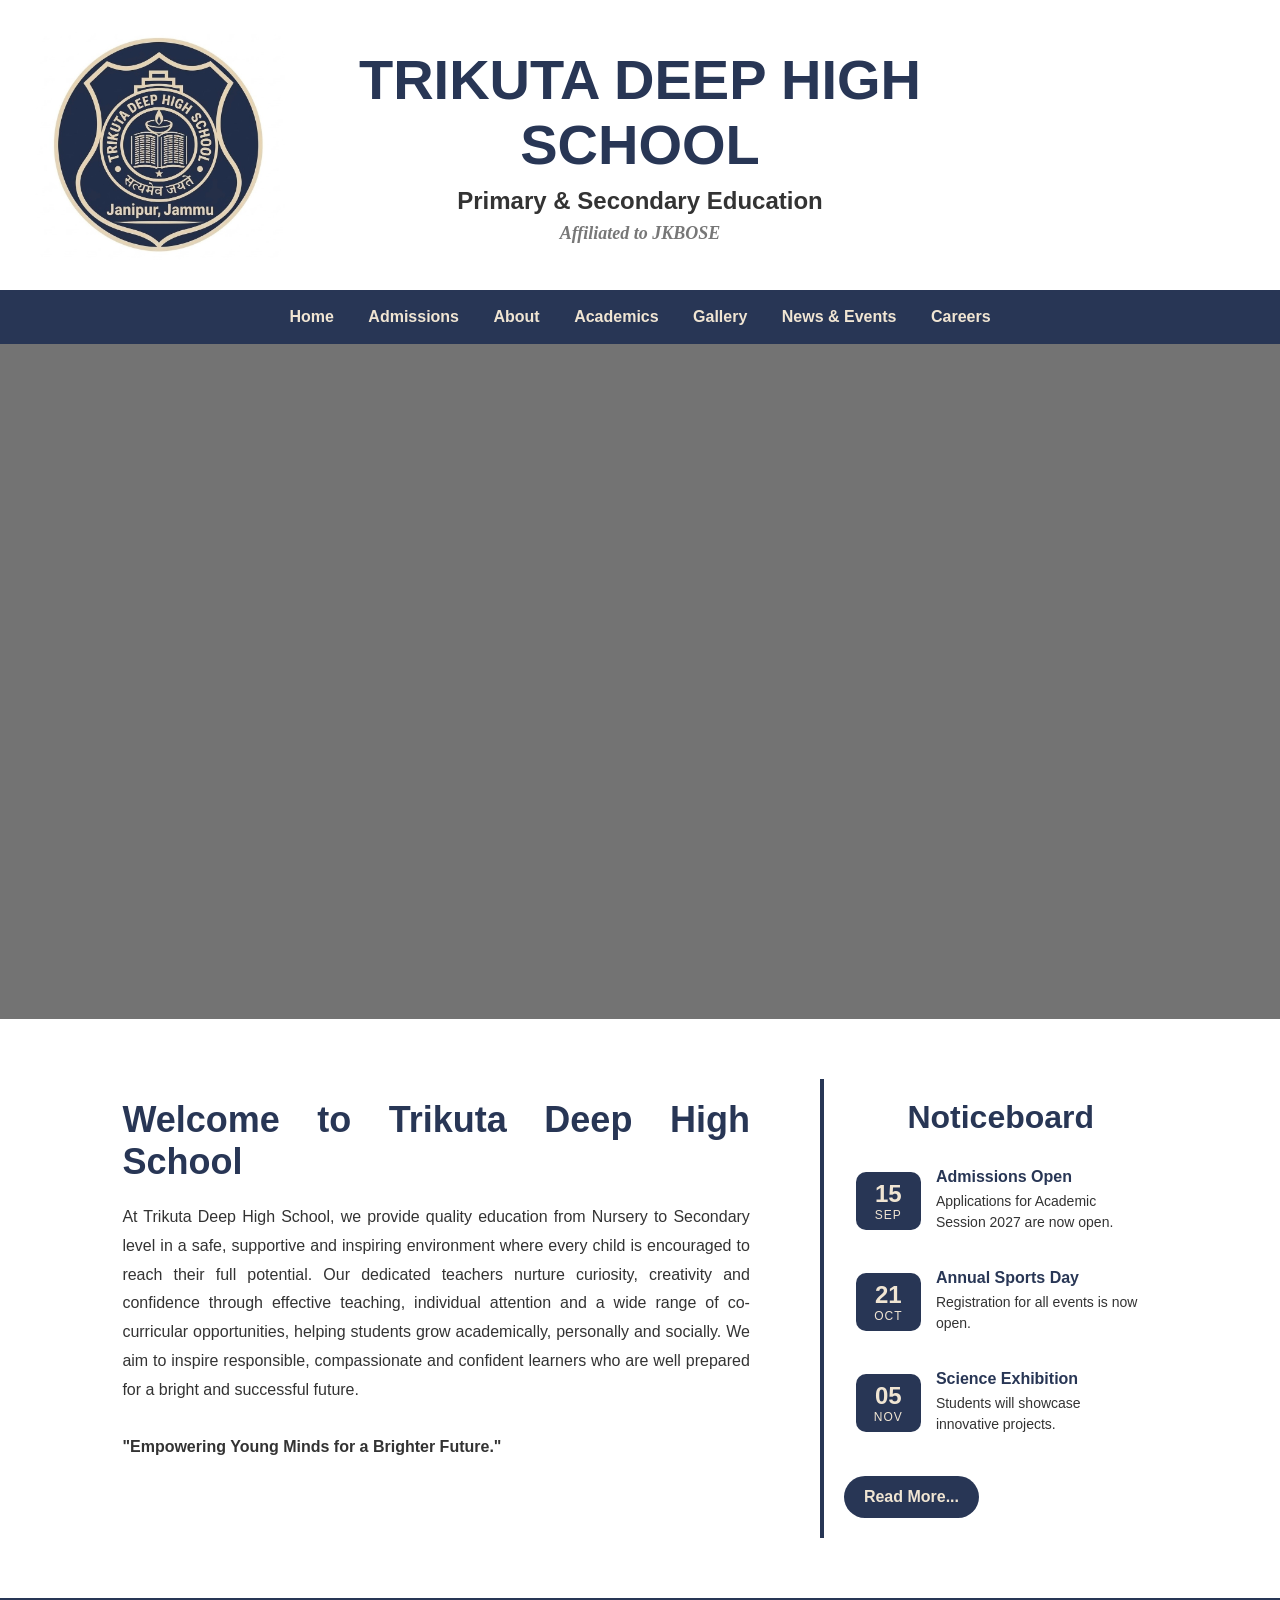
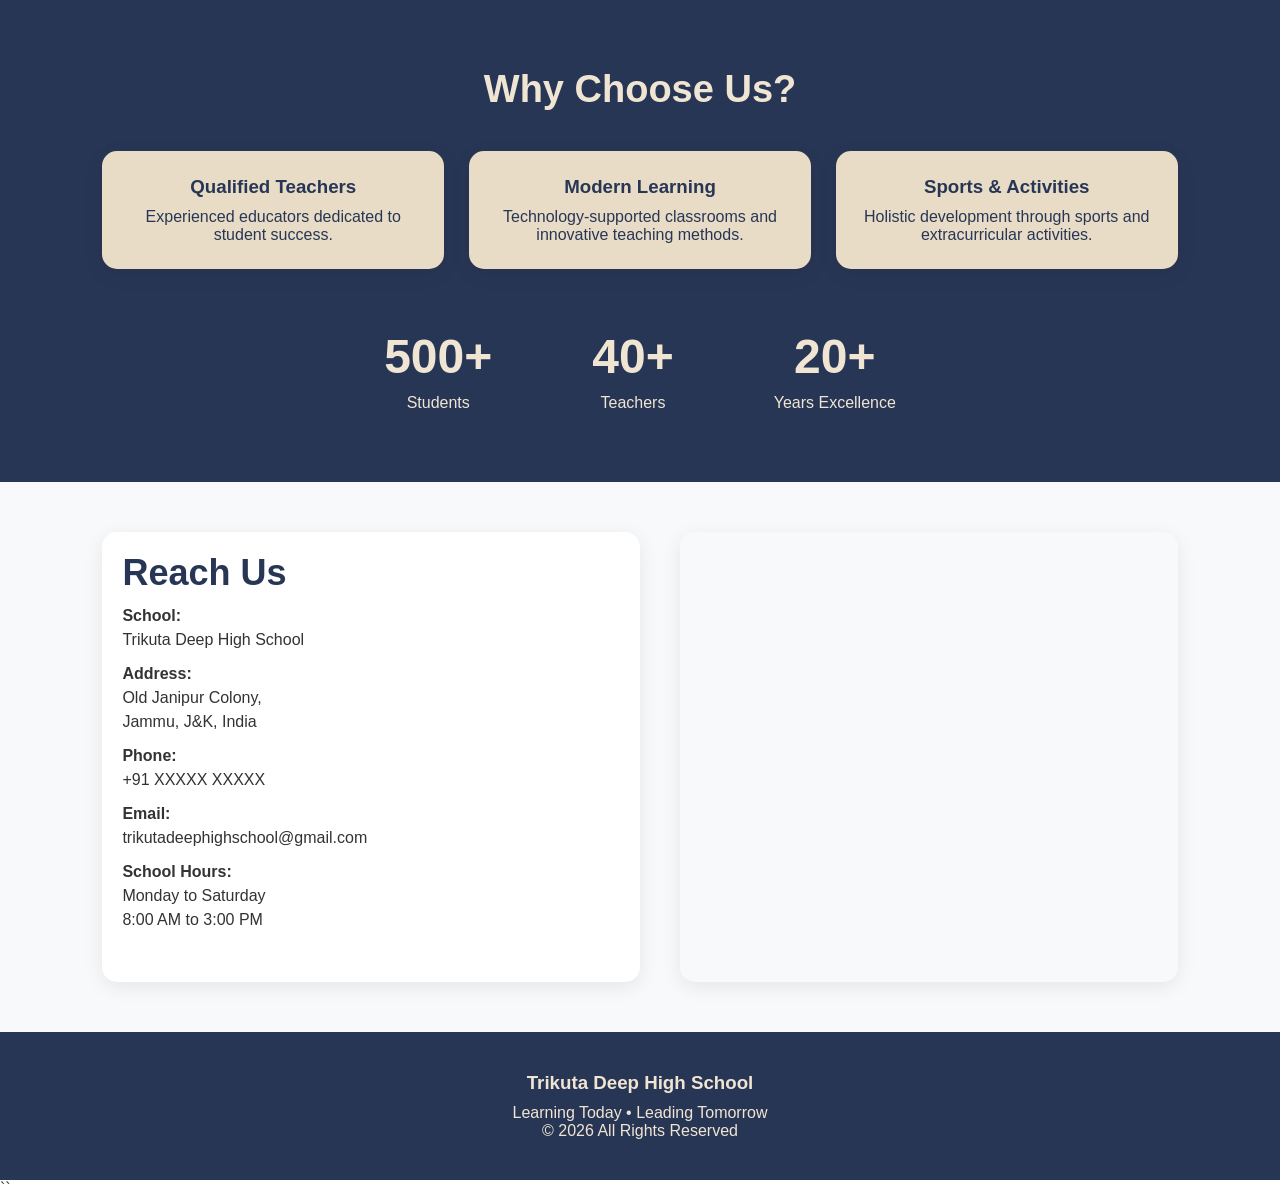
==== index.html @ 1d5898d4 "Add text alignment to welcome card" ====
<!DOCTYPE html>
<html lang="en">
<head>
<meta charset="UTF-8">
<meta name="viewport" content="width=device-width, initial-scale=1.0">
<title>Trikuta Deep High School</title>

<style>

/* ===================================
   GLOBAL
=================================== */

*{
    margin:0;
    padding:0;
    box-sizing:border-box;
}

body{
    font-family:Arial, sans-serif;
    background:#ffffff;
    color:#333;
}

/* ===================================
   HEADER
=================================== */

.top-header{
    background:#ffffff;
    min-height:260px;
    display:flex;
    align-items:center;
    justify-content:center;
    padding:20px 50px;
}

.header-container{
    width:100%;
    max-width:1400px;
    display:flex;
    align-items:center;
}

.logo-area{
    width:220px;
    display:flex;
    justify-content:center;
}

.school-logo{
    width:250px;
    height:250px;
    object-fit:contain;
}

.school-info{
    flex:1;
    text-align:center;
    padding-right:220px;
}

.school-info h1{
    color:#283655;
    font-size:56px;
    margin-bottom:10px;
}

.school-info p{
    font-size:24px;
    font-weight:bold;
    margin-bottom:8px;
}

.school-info span{
    font-size:18px;
    color:#777;
}

.school-affiliation{
    font-family: Georgia, serif;
    font-style: italic;
    font-size: 30px;
    color: #283655;
    font-weight: 600;
}

/* ===================================
   NAVIGATION
=================================== */

.navbar{
    background:#283655;
    text-align:center;
    padding:18px;
    position:sticky;
    top:0;
    z-index:1000;
}

.navbar a{
    color:#F0E5D3;
    text-decoration:none;
    margin:0 15px;
    font-weight:bold;
    font-size:16px;
}

.navbar a:hover{
    text-decoration:underline;
}

/* ===================================
   HERO SECTION
=================================== */

.hero{
    height:75vh;
    background:linear-gradient(
        rgba(0,0,0,0.55),
        rgba(0,0,0,0.55)
    ),
    url('https://images.unsplash.com/photo-1509062522246-3755977927d7');

    background-size:cover;
    background-position:center;

    display:flex;
    justify-content:center;
    align-items:center;
    text-align:center;

    color:white;
    padding:20px;
}

.hero-content{
    max-width:850px;
}

.hero-content h2{
    font-size:58px;
    margin-bottom:20px;
}

.hero-content p{
    font-size:22px;
    margin-bottom:35px;
}

.btn{
    display:inline-block;
    background:#283655;
    color:white;
    text-decoration:none;
    padding:15px 35px;
    border-radius:50px;
    font-weight:bold;
}

/* ===================================
   WELCOME + NOTICEBOARD
=================================== */

.welcome-section{
    padding:60px 8%;
    display:flex;
    gap:50px;
    background:#ffffff;
    align-items:flex-start;
}

.welcome-card{
    flex:2;
    padding:20px;
    text-align:justify;
}

.noticeboard-card{
    flex:1;
    padding:20px;
    border-left:4px solid #283655;
}

.welcome-card h2,
.noticeboard-card h2{
    color:#283655;
    margin-bottom:20px;
}

.welcome-card p{
    line-height:1.8;
}

.welcome-card h2{
    color:#283655;
    margin-bottom:20px;
    font-size:36px;
}

/* NOTICEBOARD */

.noticeboard-card h2{
    color:#283655;
    margin-bottom:20px;
    font-size:32px;
    text-align:center;
}

.noticeboard-scroll{
    height:300px;
    overflow:hidden;
}

.noticeboard-content{
    animation:newsScroll 5s linear infinite;
}

.noticeboard-scroll:hover .noticeboard-content{
    animation-play-state:paused;
}

.news-item{
    display:flex;
    align-items:center;
    gap:15px;
    text-decoration:none;
    color:#333;
    padding:12px;
    margin-bottom:12px;
    border-radius:12px;
    transition:0.3s;
}

.news-item:hover{
    background:#eef8fb;
    transform:translateX(5px);
}

/* DATE BOX */

.news-date{
    width:65px;
    min-width:65px;
    background:#283655;
    color:#F0E5D3;
    text-align:center;
    border-radius:10px;
    padding:8px;
}

.news-date .day{
    display:block;
    font-size:24px;
    font-weight:bold;
}

.news-date .month{
    display:block;
    font-size:12px;
    letter-spacing:1px;
}

/* TEXT */

.news-text h4{
    margin:0;
    color:#283655;
}

.news-text p{
    margin-top:5px;
    margin-bottom:0;
    font-size:14px;
    line-height:1.5;
}

/* READ MORE BUTTON */

.read-more-btn{
    display:inline-block;
    margin-top:20px;
    background:#283655;
    color:#F0E5D3;
    text-decoration:none;
    padding:12px 20px;
    border-radius:30px;
    font-weight:bold;
}

.read-more-btn:hover{
    opacity:0.9;
}

/* AUTO SCROLL */

@keyframes newsScroll{

    0%{
        transform:translateY(0);
    }

    100%{
        transform:translateY(-50%);
    }

}

/* MOBILE */

@media(max-width:768px){

    .welcome-section{
        flex-direction:column;
    }

    .noticeboard-scroll{
        height:250px;
    }

    .news-date{
        width:55px;
        min-width:55px;
    }

    .news-date .day{
        font-size:20px;
    }

}

/* ===================================
   FEATURES
=================================== */

.features{
    padding:80px 10%;
}

.features h2{
    text-align:center;
    color:#283655;
    margin-bottom:40px;
    font-size:38px;
}

.cards{
    display:grid;
    grid-template-columns:repeat(auto-fit,minmax(280px,1fr));
    gap:25px;
}

.card{
    background:white;
    padding:30px;
    border-radius:15px;
    box-shadow:0 5px 20px rgba(0,0,0,0.08);
    transition:0.3s;
}

.card:hover{
    transform:translateY(-8px);
}

.card h3{
    color:#283655;
    margin-bottom:15px;
}

/* ===================================
   STATS
=================================== */

.stats{
    background:#283655;
    color:#F0E5D3;
    padding:70px 8%;
    text-align:center;
}

.stats h2{
    margin-bottom:40px;
    font-size:38px;
}

.stats .cards{
    display:grid;
    grid-template-columns:repeat(auto-fit,minmax(280px,1fr));
    gap:25px;
    margin-bottom:60px;
}

.stats .card{
    background:#E8DCC6;
    color:#283655;
    padding:25px;
    border-radius:15px;
    transition:0.3s;
}

.stats .card:hover{
    transform:translateY(-5px);
    box-shadow:0 10px 25px rgba(0,0,0,0.2);
}

.stats .card h3{
    color:#283655;
    margin-bottom:10px;
}

.stats-numbers{
    display:flex;
    justify-content:center;
    gap:100px;
    flex-wrap:wrap;
}

.stats-numbers h3{
    font-size:48px;
    margin-bottom:10px;
    color:#F0E5D3;
}

/* ===================================
   CONTACT + MAP SECTION
=================================== */

.location-contact{
    padding:50px 8%;
    display:flex;
    gap:40px;
    background:#f8f9fa;
}

.contact-details{
    flex:1;
    background:white;
    padding:20px;
    border-radius:15px;
    box-shadow:0 5px 20px rgba(0,0,0,0.08);
}

.contact-details h2{
    color:#283655;
    margin-bottom:25px;
    font-size:36px;
    margin-top:0;
    margin-bottom:10px;
}

.contact-details p{
    margin-top:0;
    margin-bottom:10px;
    line-height:1.5;
}

.map-container{
    flex:1;
    height:450px;
    overflow:hidden;
    border-radius:15px;
    box-shadow:0 5px 20px rgba(0,0,0,0.08);
}

.map-container iframe{
    width:100%;
    height:450px;
    border:none;
    display:block;
}

/* MOBILE */

@media(max-width:768px){

    .location-contact{
        flex-direction:column;
    }

    .map-container{
       height:300px;
    }

    .map-container iframe{
       height:300px;
    }

    .stats-numbers{
       gap:30px;
}

}

/* ===================================
   FOOTER
=================================== */

footer{
    background:#283655;
    color:#F0E5D3;
    text-align:center;
    padding:40px;
}

footer h3{
    margin-bottom:10px;
}

/* ===================================
   MOBILE
=================================== */

@media(max-width:768px){

    .header-container{
        flex-direction:column;
    }

    .school-info{
        padding-right:0;
        margin-top:20px;
    }

    .school-info h1{
        font-size:34px;
    }

    .school-info p{
        font-size:18px;
    }

    .navbar a{
        display:inline-block;
        margin:8px;
    }

    .hero-content h2{
        font-size:34px;
    }

    .stats{
        flex-direction:column;
        gap:30px;
    }
}

</style>
</head>

<body>

<header class="top-header">

    <div class="header-container">

        <div class="logo-area">
            <img class="school-logo" src="images/tdhslogo.jpg">
        </div>

        <div class="school-info">
            <h1>TRIKUTA DEEP HIGH SCHOOL</h1>
            <p>Primary & Secondary Education</p>
            <span class="school-affiliation">Affiliated to JKBOSE</span>
        </div>

    </div>

</header>

<nav class="navbar">

    <a href="index.html">Home</a>
    <a href="admissions.html">Admissions</a>
    <a href="#">About</a>
    <a href="#">Academics</a>
    <a href="#">Gallery</a>
    <a href="#">News & Events</a>
    <a href="careers.html">Careers</a>
    
</nav>

<section class="hero">

</section>

<section class="welcome-section">

    <div class="welcome-card">

        <h2>Welcome to Trikuta Deep High School</h2>

        <p>
           At Trikuta Deep High School, we provide quality education from Nursery to Secondary level in a safe, supportive and inspiring environment where every child is encouraged to reach their full potential. Our dedicated teachers nurture curiosity, creativity and confidence through effective teaching, individual attention and a wide range of co-curricular opportunities, helping students grow academically, personally and socially. We aim to inspire responsible, compassionate and confident learners who are well prepared for a bright and successful future.
           <br><br>
           <strong>"Empowering Young Minds for a Brighter Future."</strong>
        </p>


    </div>

    <div class="noticeboard-card">

    <h2>Noticeboard</h2>

    <div class="noticeboard-scroll">

        <div class="noticeboard-content">

            <a href="news.html" class="news-item">

                <div class="news-date">
                    <span class="day">15</span>
                    <span class="month">SEP</span>
                </div>

                <div class="news-text">
                    <h4>Admissions Open</h4>
                    <p>Applications for Academic Session 2027 are now open.</p>
                </div>

            </a>

            <a href="news.html" class="news-item">

                <div class="news-date">
                    <span class="day">21</span>
                    <span class="month">OCT</span>
                </div>

                <div class="news-text">
                    <h4>Annual Sports Day</h4>
                    <p>Registration for all events is now open.</p>
                </div>

            </a>

            <a href="news.html" class="news-item">

                <div class="news-date">
                    <span class="day">05</span>
                    <span class="month">NOV</span>
                </div>

                <div class="news-text">
                    <h4>Science Exhibition</h4>
                    <p>Students will showcase innovative projects.</p>
                </div>

            </a>

            <a href="news.html" class="news-item">

                <div class="news-date">
                    <span class="day">10</span>
                    <span class="month">DEC</span>
                </div>

                <div class="news-text">
                    <h4>Parent Teacher Meeting</h4>
                    <p>Meeting with teachers scheduled this Saturday.</p>
                </div>

            </a>

        </div>

    </div>

    <a href="news.html" class="read-more-btn">
        Read More...
    </a>

</div>

</section>

<section class="stats">

    <h2>Why Choose Us?</h2>

    <div class="cards">

        <div class="card">
            <h3>Qualified Teachers</h3>
            <p>Experienced educators dedicated to student success.</p>
        </div>

        <div class="card">
            <h3>Modern Learning</h3>
            <p>Technology-supported classrooms and innovative teaching methods.</p>
        </div>

        <div class="card">
            <h3>Sports & Activities</h3>
            <p>Holistic development through sports and extracurricular activities.</p>
        </div>

    </div>

    <div class="stats-numbers">

        <div>
            <h3>500+</h3>
            <p>Students</p>
        </div>

        <div>
            <h3>40+</h3>
            <p>Teachers</p>
        </div>

        <div>
            <h3>20+</h3>
            <p>Years Excellence</p>
        </div>

    </div>

</section>

<section class="location-contact">
    <div class="contact-details">
        <h2>Reach Us</h2>
        <p>
            <strong>School:</strong><br>
            Trikuta Deep High School
        </p>
        <p>
            <strong>Address:</strong><br>
            Old Janipur Colony,<br>
            Jammu, J&K, India
        </p>
        <p>
            <strong>Phone:</strong><br>
            +91 XXXXX XXXXX
        </p>
        <p>
            <strong>Email:</strong><br>
            trikutadeephighschool@gmail.com
        </p>
        <p>
            <strong>School Hours:</strong><br>
            Monday to Saturday<br>
            8:00 AM to 3:00 PM
        </p>
    </div>
    <div class="map-container">
        <iframe
            src="https://www.google.com/maps/embed?pb=!1m18!1m12!1m3!1d3980.189516809368!2d74.84934127613614!3d32.75464878512806!2m3!1f0!2f0!3f0!3m2!1i1024!2i768!4f13.1!3m3!1m2!1s0x391e846a959389af%3A0x82c4d07896d6cc55!2sTRIKUTA%20DEEP%20HIGH%20SCHOOL!5e1!3m2!1sen!2suk!4v1790168055654!5m2!1sen!2suk"
            allowfullscreen=""
            loading="lazy"
            referrerpolicy="strict-origin-when-cross-origin">
        </iframe>
    </div>
</section>

<footer>

    <h3>Trikuta Deep High School</h3>

    <p>Learning Today • Leading Tomorrow</p>

    <p>© 2026 All Rights Reserved</p>

</footer>

</body>
</html>
``
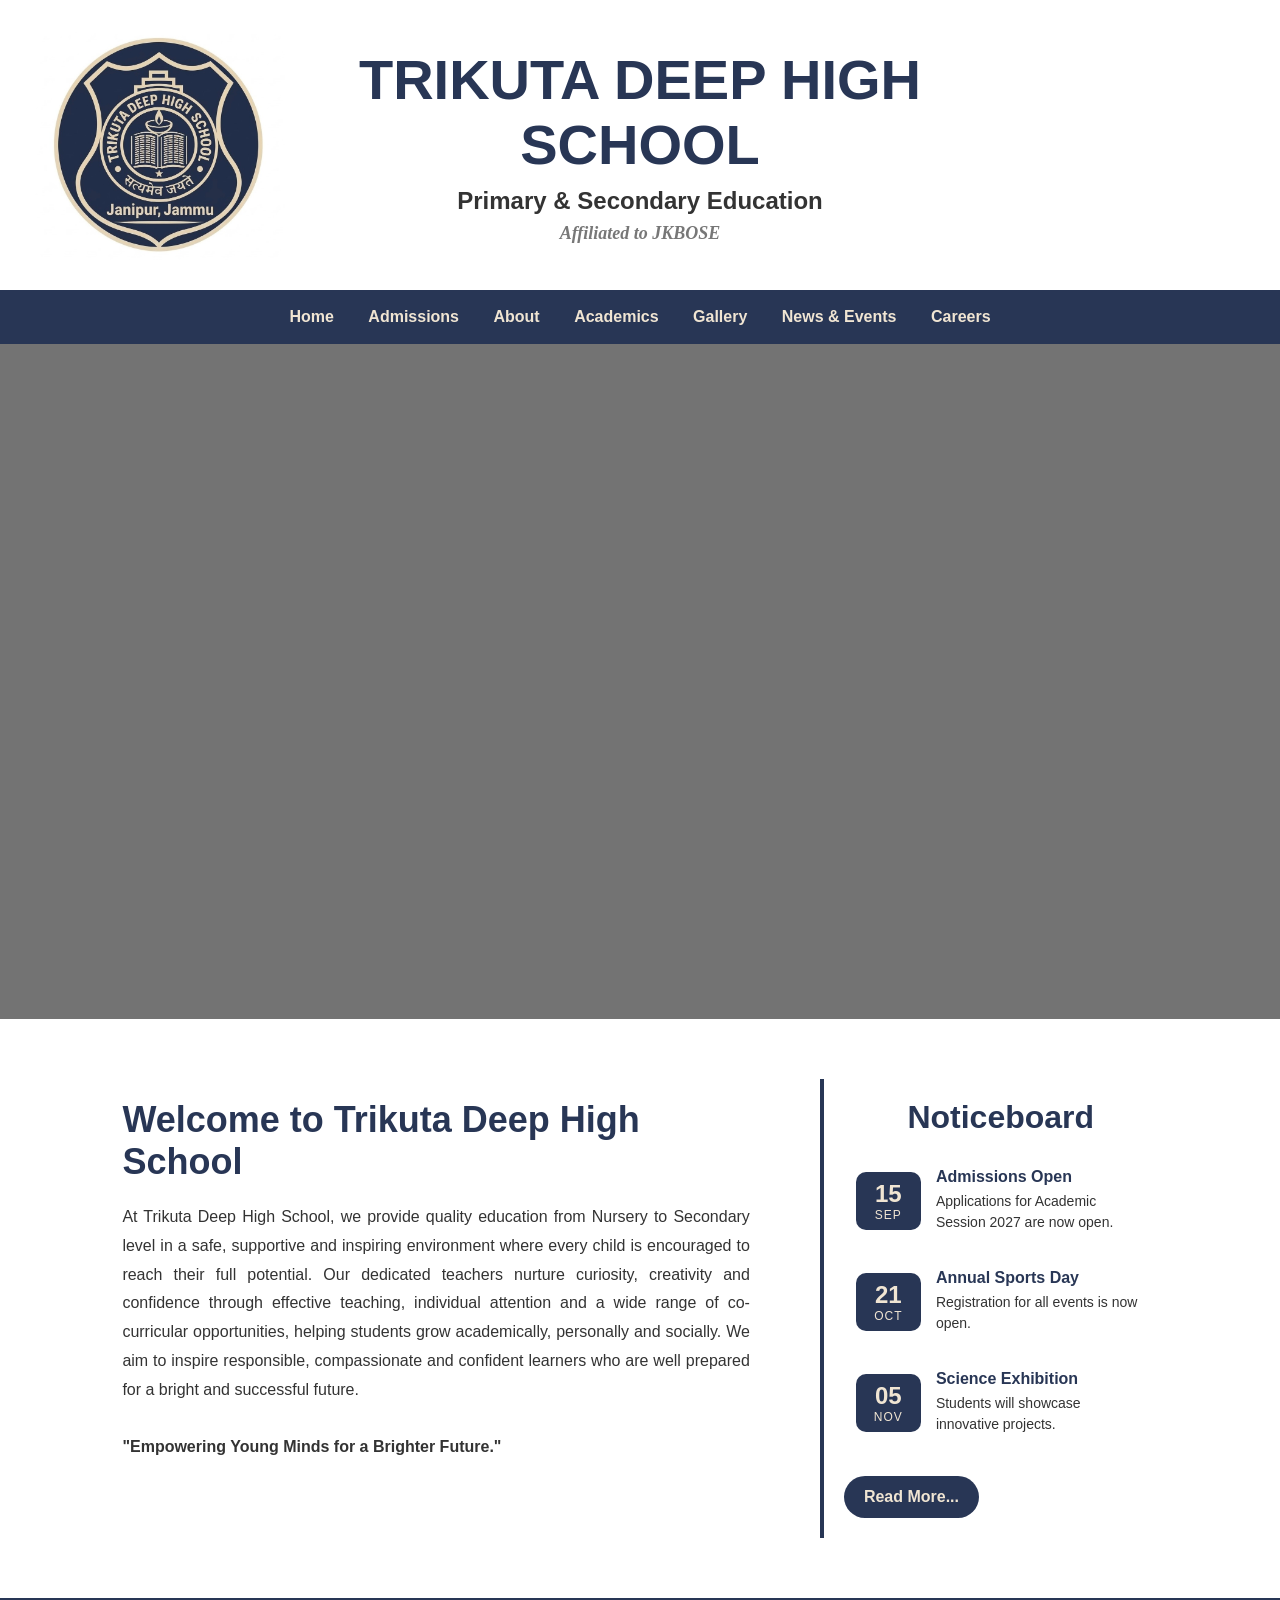
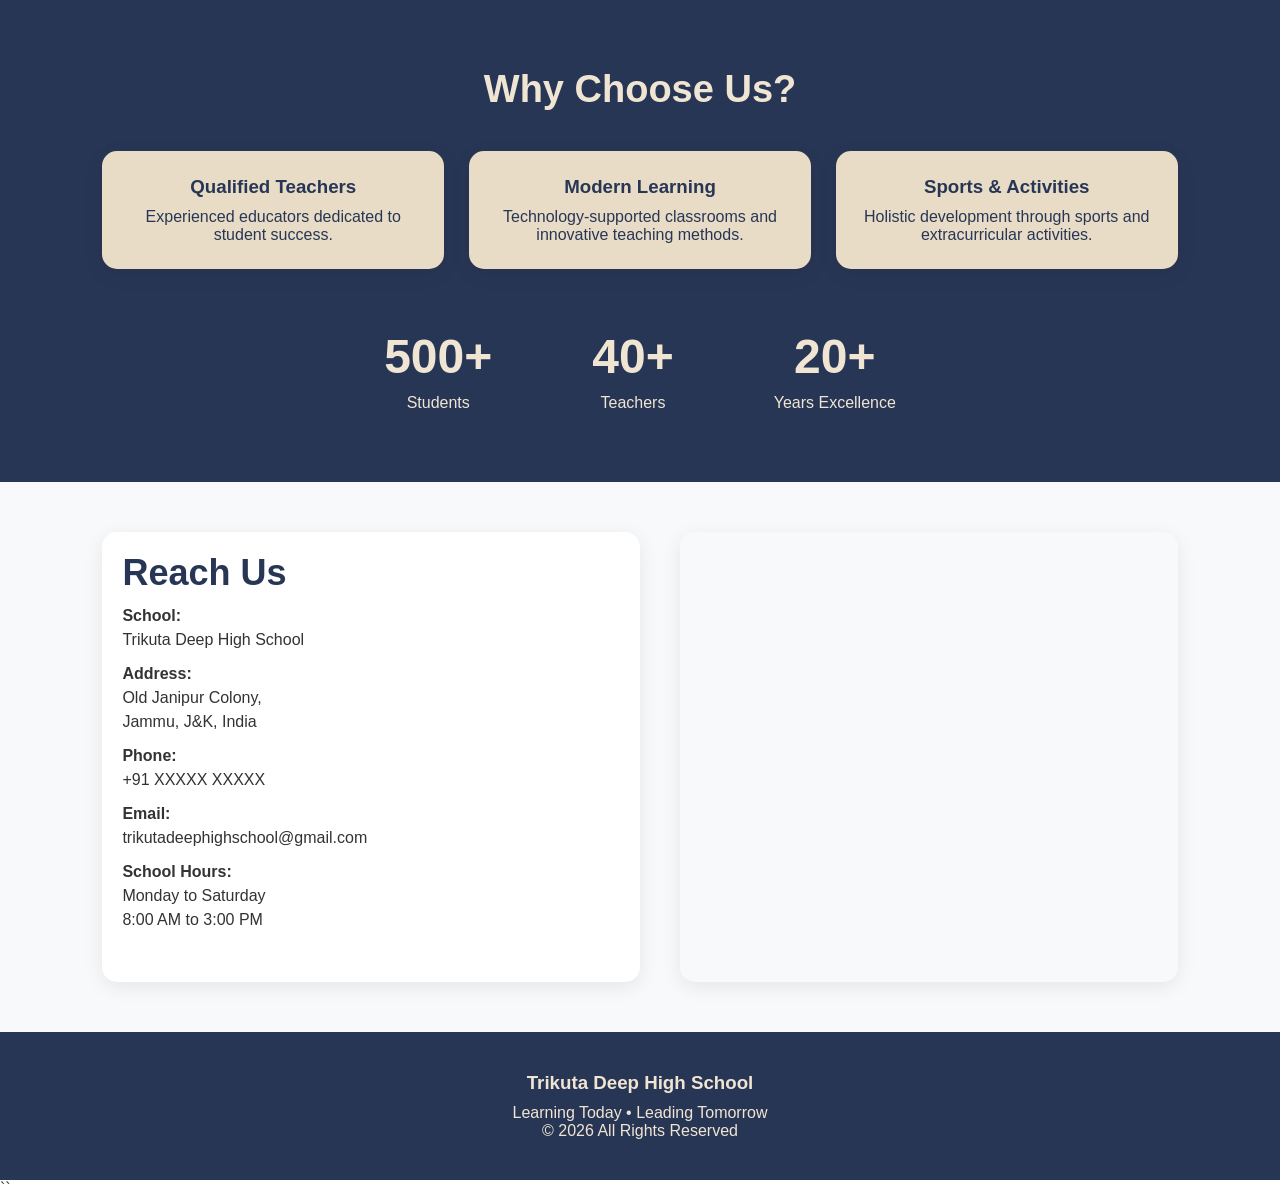
==== commit 53e9e554: "Change text alignment to justify in welcome card Updated text alignment for the welcome message." ====
--- a/index.html
+++ b/index.html
@@ -174,7 +174,6 @@
 .welcome-card{
     flex:2;
     padding:20px;
-    text-align:justify;
 }
 
 .noticeboard-card{
@@ -590,7 +589,7 @@
 
         <h2>Welcome to Trikuta Deep High School</h2>
 
-        <p>
+        <p style="text-align:justify;">
            At Trikuta Deep High School, we provide quality education from Nursery to Secondary level in a safe, supportive and inspiring environment where every child is encouraged to reach their full potential. Our dedicated teachers nurture curiosity, creativity and confidence through effective teaching, individual attention and a wide range of co-curricular opportunities, helping students grow academically, personally and socially. We aim to inspire responsible, compassionate and confident learners who are well prepared for a bright and successful future.
            <br><br>
            <strong>"Empowering Young Minds for a Brighter Future."</strong>
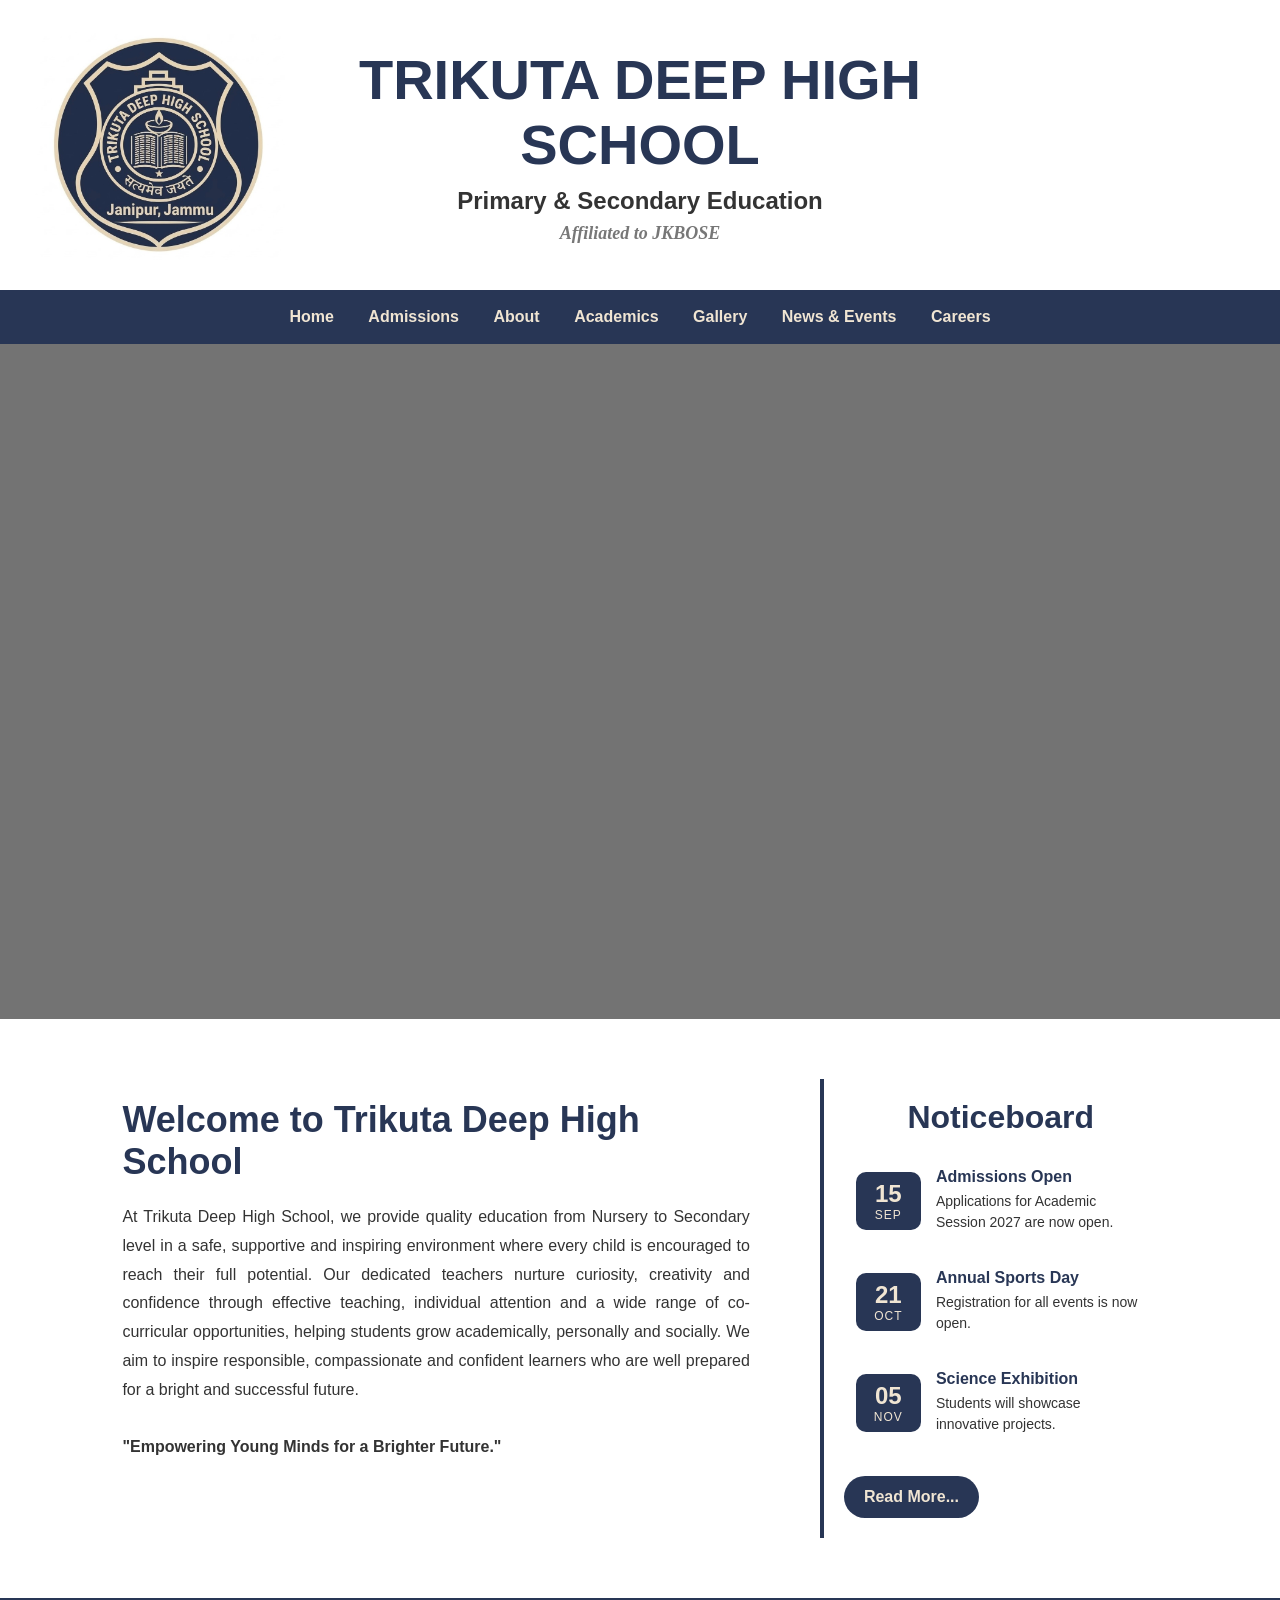
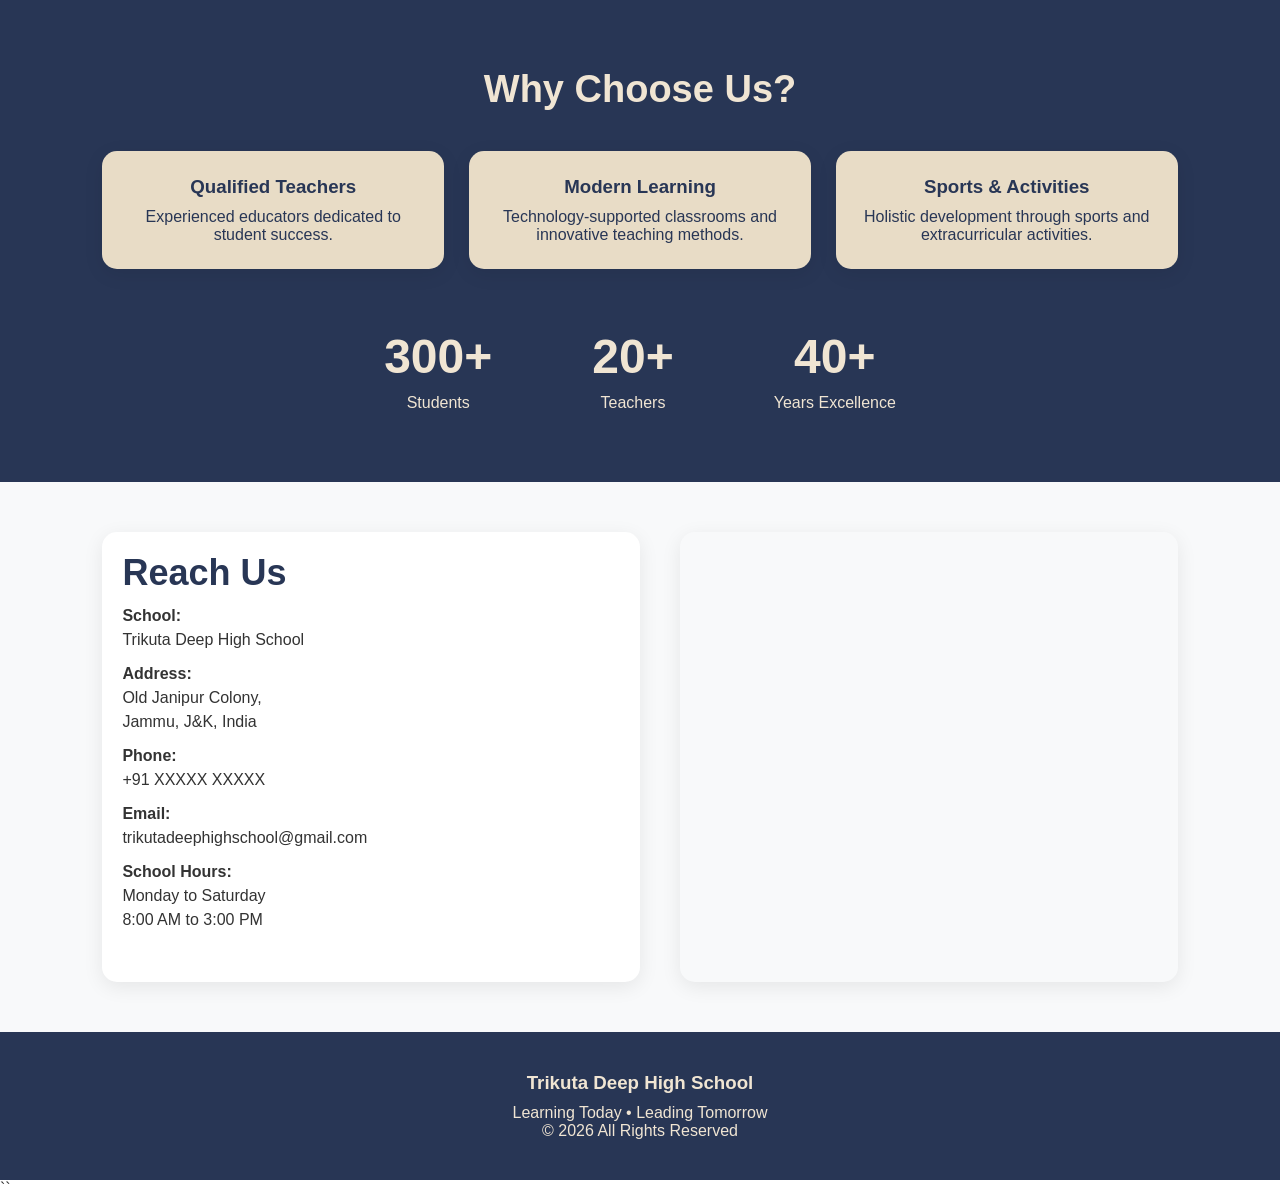
==== commit 957338ae: "Update statistics numbers in index.html" ====
--- a/index.html
+++ b/index.html
@@ -700,17 +700,17 @@
     <div class="stats-numbers">
 
         <div>
-            <h3>500+</h3>
+            <h3>300+</h3>
             <p>Students</p>
+        </div>
+
+        <div>
+            <h3>20+</h3>
+            <p>Teachers</p>
         </div>
 
         <div>
             <h3>40+</h3>
-            <p>Teachers</p>
-        </div>
-
-        <div>
-            <h3>20+</h3>
             <p>Years Excellence</p>
         </div>
 
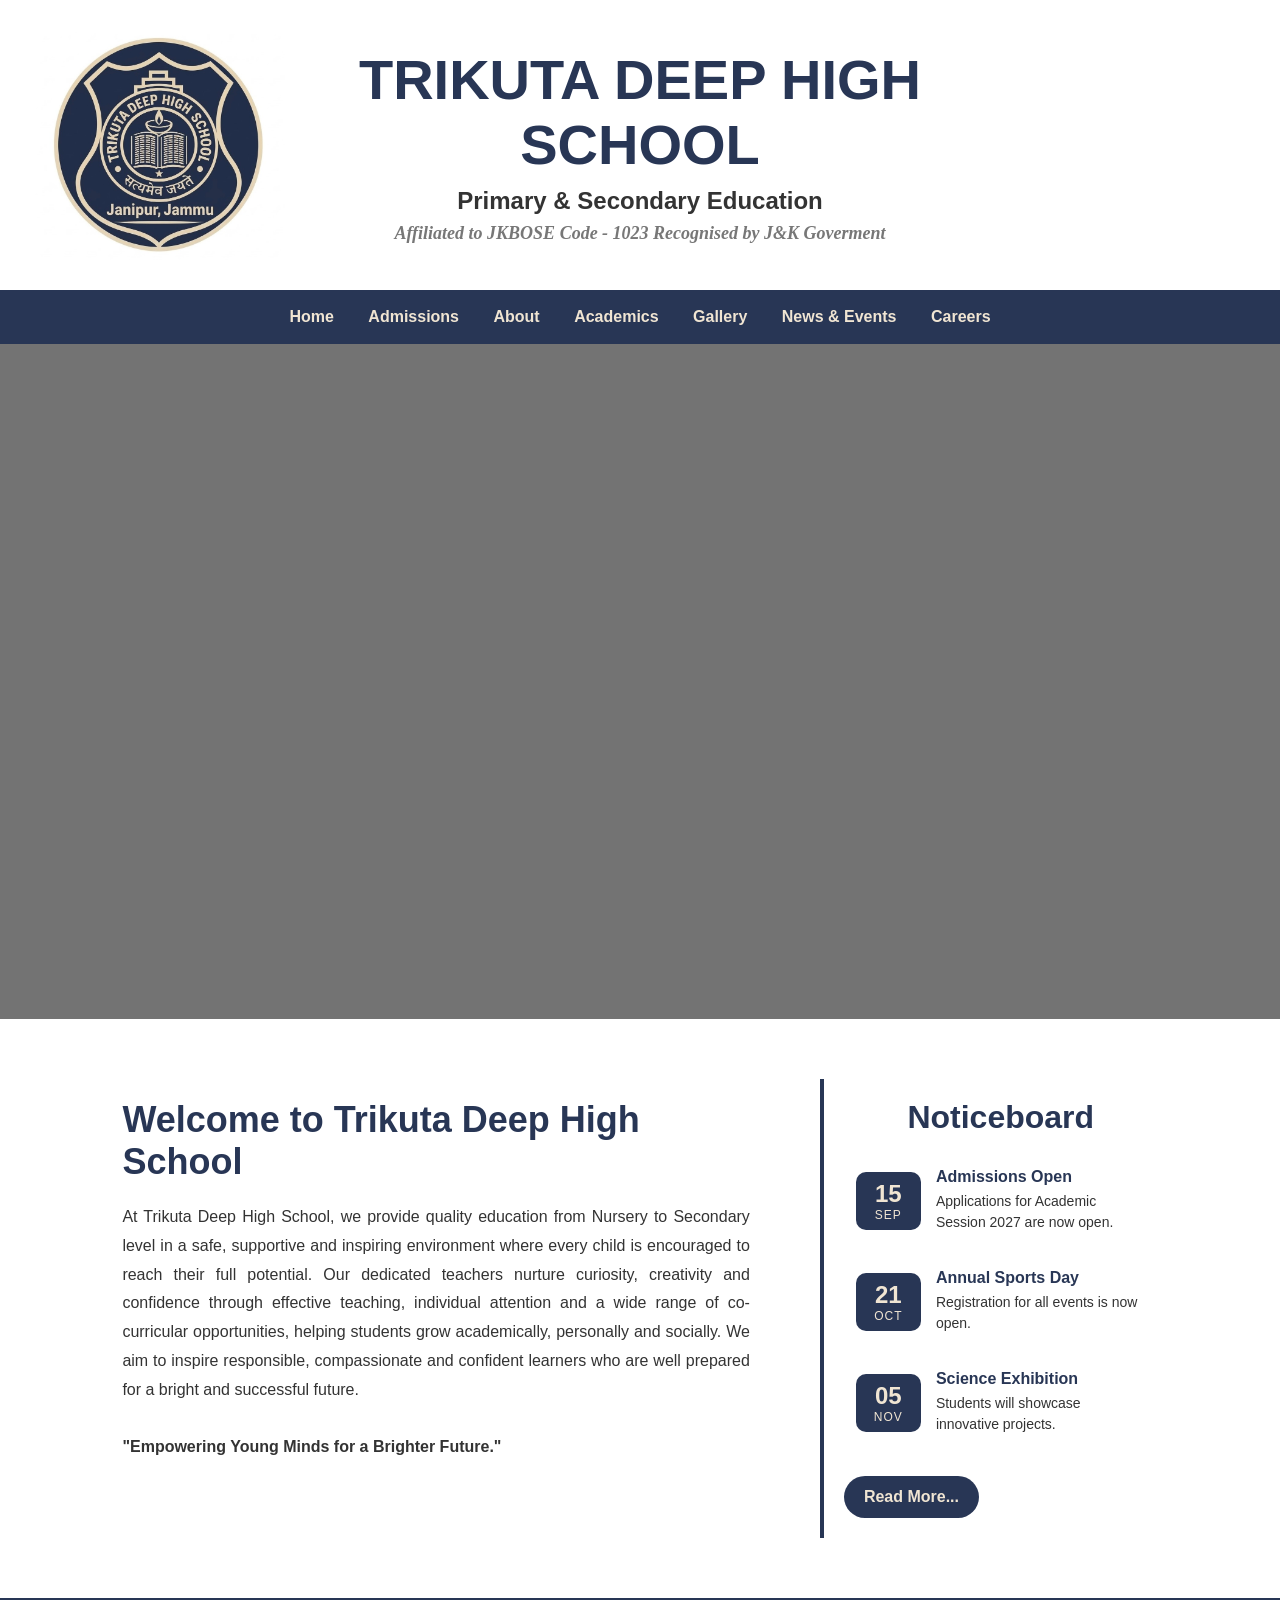
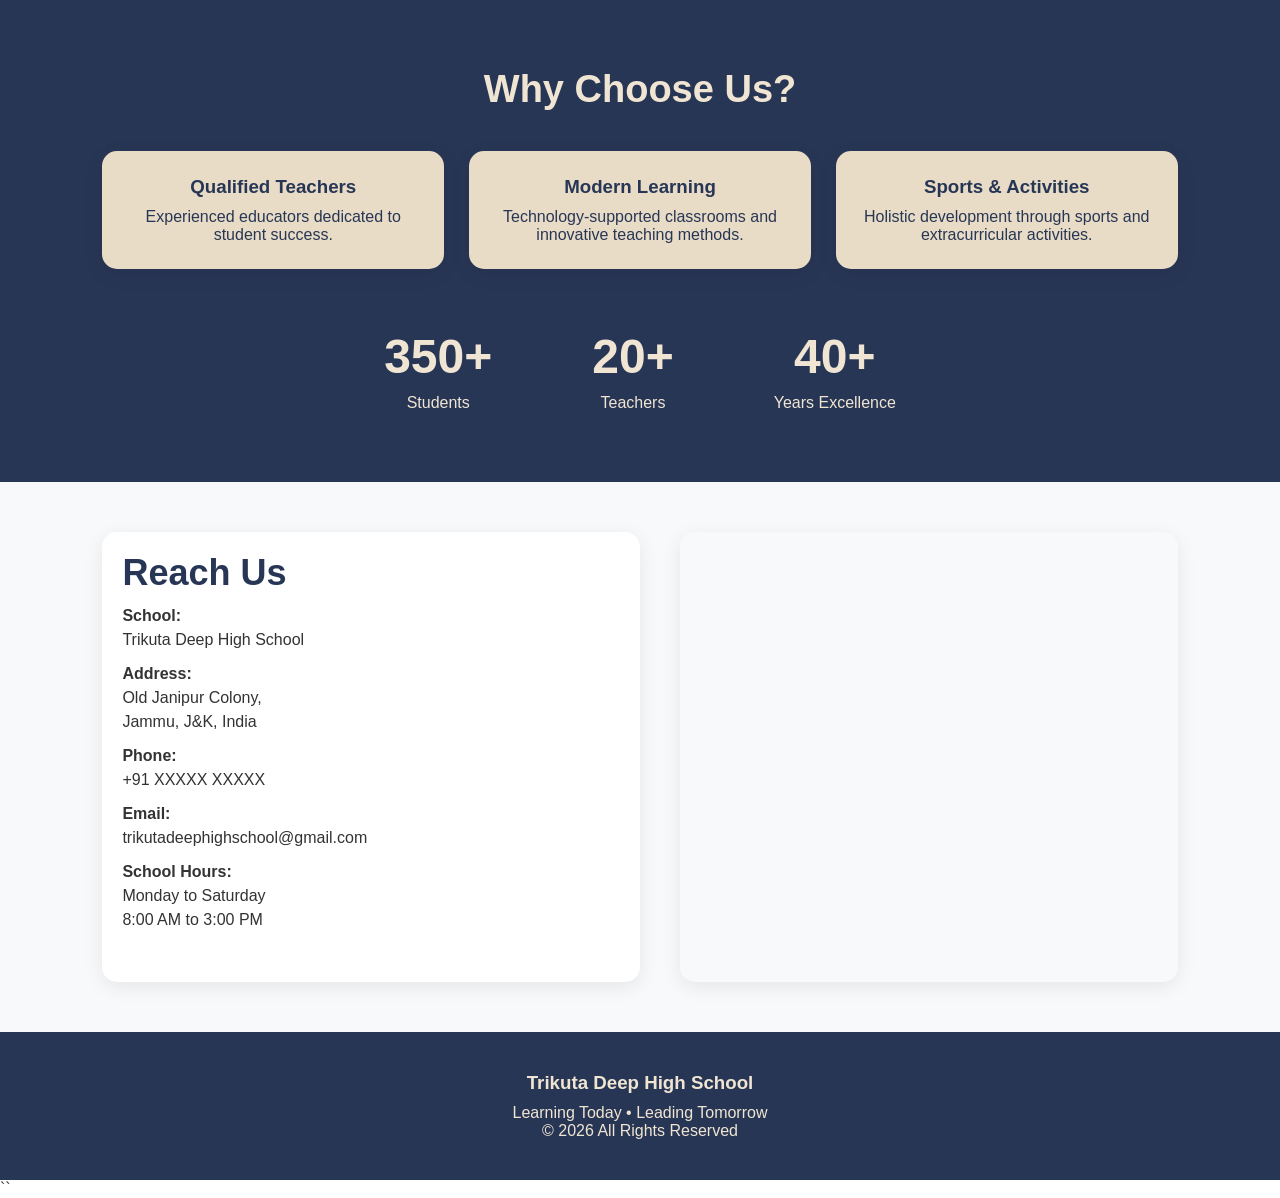
==== commit 4fa7766b: "Update school affiliation and student count in index.html" ====
--- a/index.html
+++ b/index.html
@@ -560,7 +560,8 @@
         <div class="school-info">
             <h1>TRIKUTA DEEP HIGH SCHOOL</h1>
             <p>Primary & Secondary Education</p>
-            <span class="school-affiliation">Affiliated to JKBOSE</span>
+            <span class="school-affiliation">Affiliated to JKBOSE Code - 1023</span>
+            <span class="school-affiliation">Recognised by J&K Goverment</span>
         </div>
 
     </div>
@@ -700,7 +701,7 @@
     <div class="stats-numbers">
 
         <div>
-            <h3>300+</h3>
+            <h3>350+</h3>
             <p>Students</p>
         </div>
 
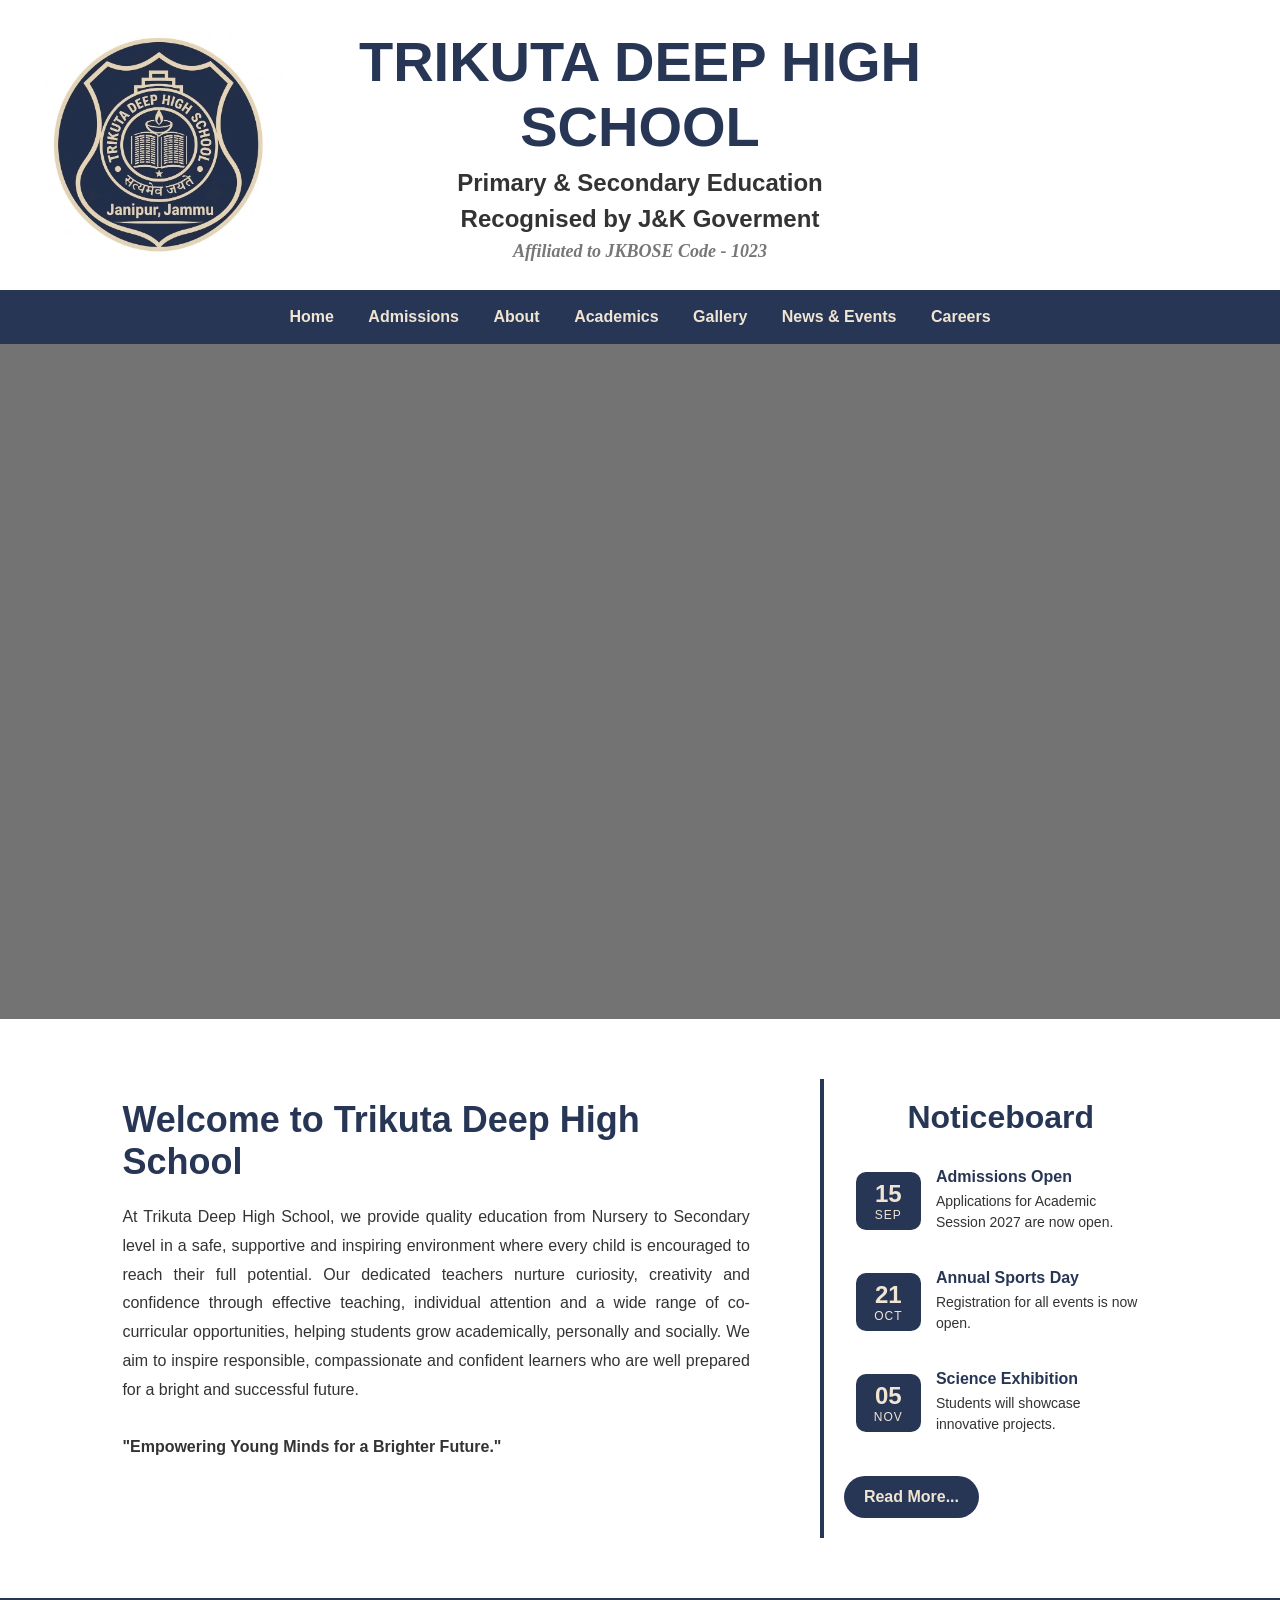
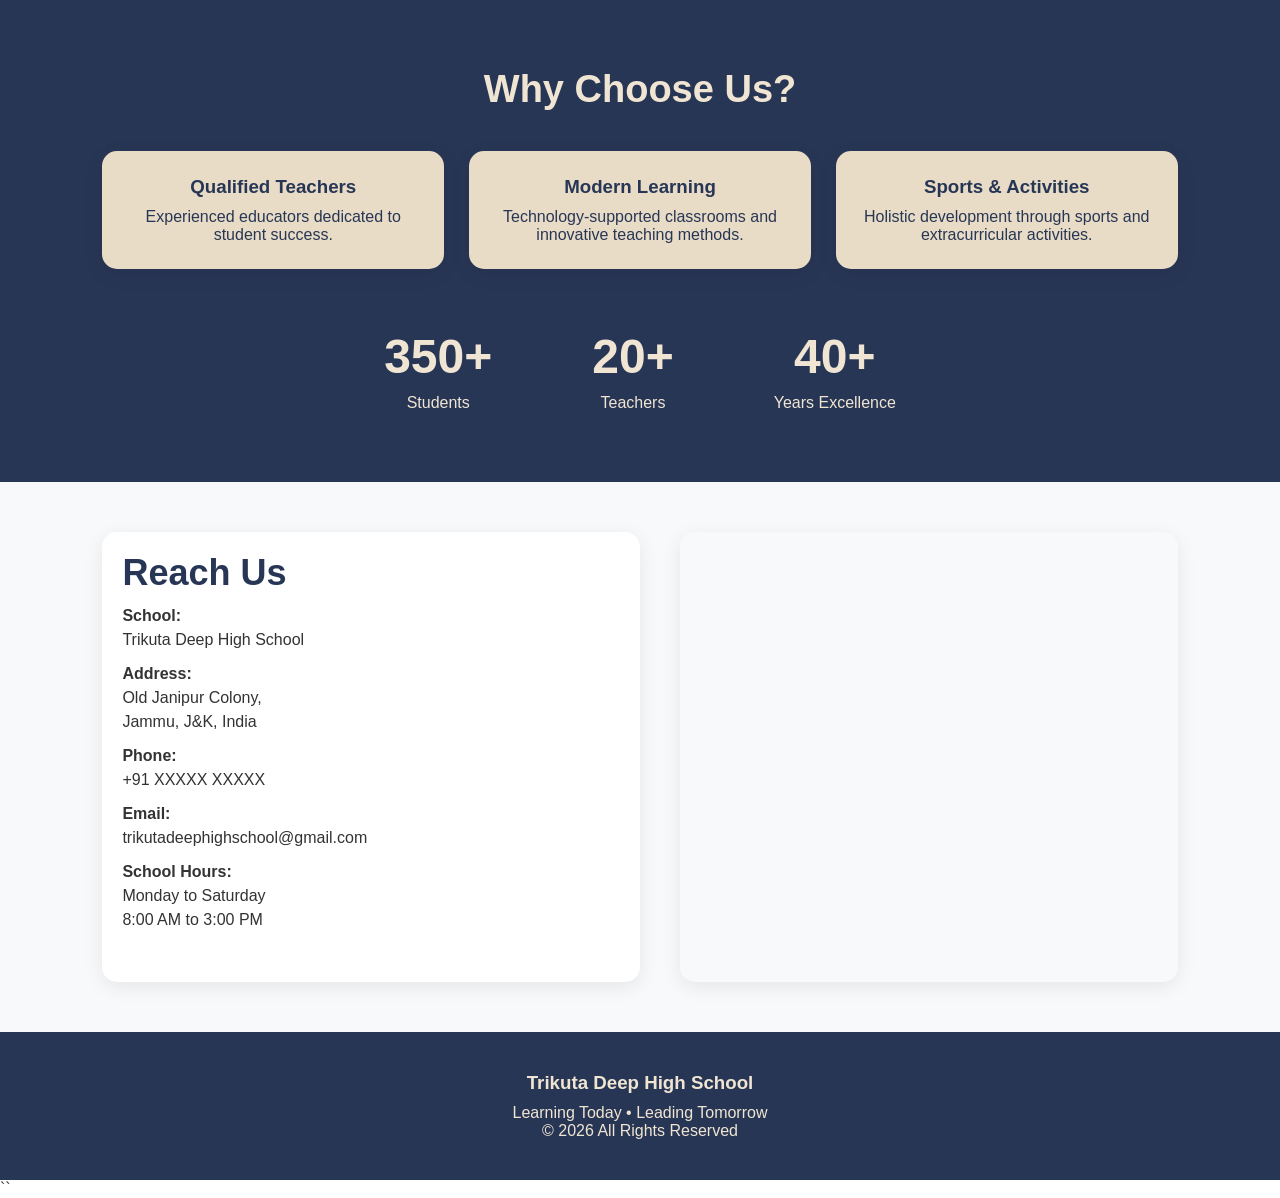
==== commit 77afda49: "Remove duplicate recognition statement in index.html" ====
--- a/index.html
+++ b/index.html
@@ -560,8 +560,8 @@
         <div class="school-info">
             <h1>TRIKUTA DEEP HIGH SCHOOL</h1>
             <p>Primary & Secondary Education</p>
+            <p>Recognised by J&K Goverment</p>
             <span class="school-affiliation">Affiliated to JKBOSE Code - 1023</span>
-            <span class="school-affiliation">Recognised by J&K Goverment</span>
         </div>
 
     </div>
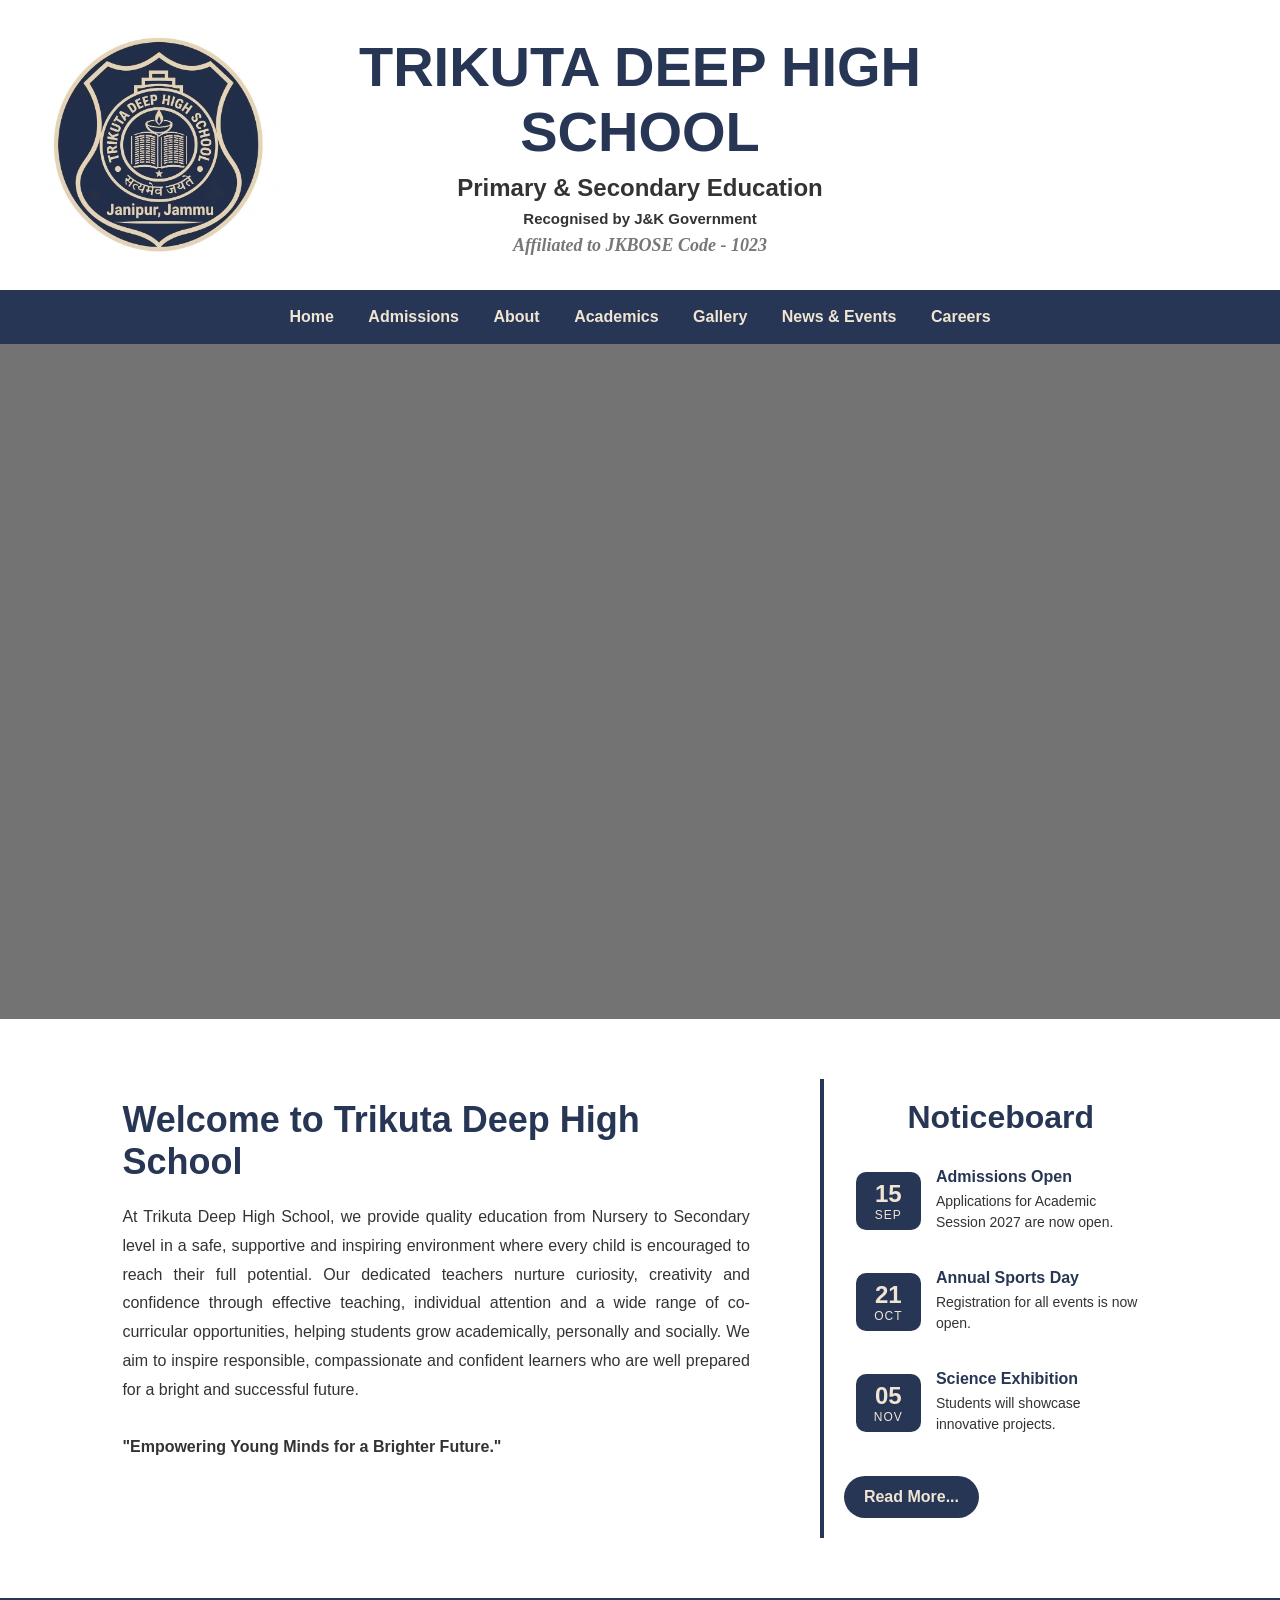
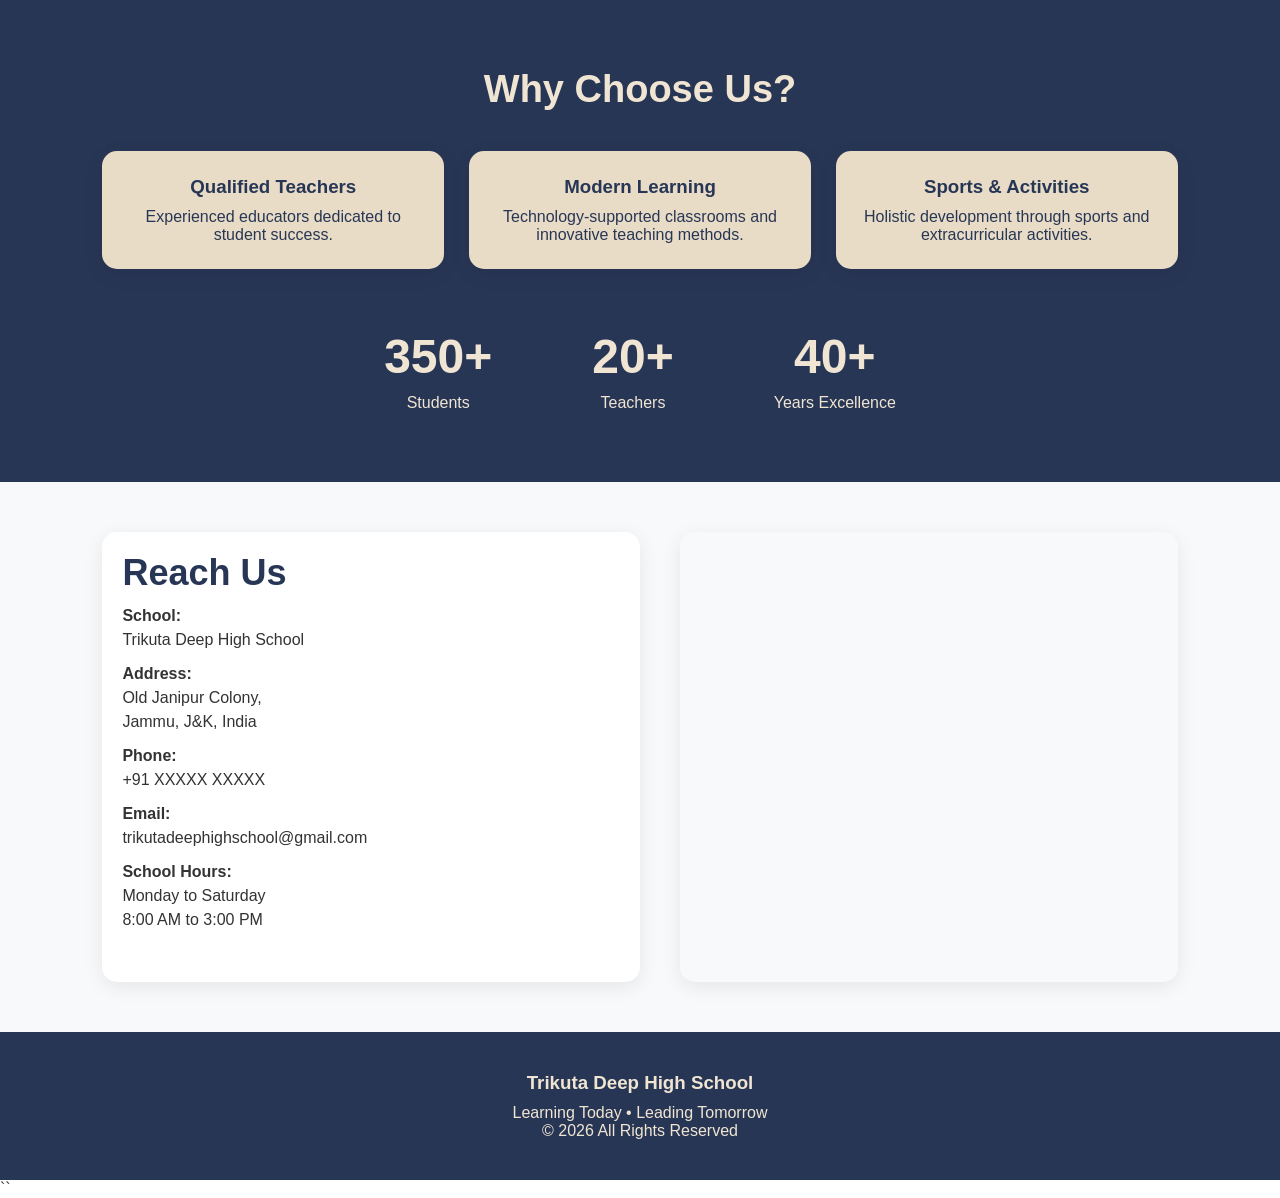
==== commit d37241b1: "Correct spelling of 'Government' in index.html" ====
--- a/index.html
+++ b/index.html
@@ -560,7 +560,7 @@
         <div class="school-info">
             <h1>TRIKUTA DEEP HIGH SCHOOL</h1>
             <p>Primary & Secondary Education</p>
-            <p>Recognised by J&K Goverment</p>
+            <p style="font-size: 15px;">Recognised by J&K Government</p>
             <span class="school-affiliation">Affiliated to JKBOSE Code - 1023</span>
         </div>
 
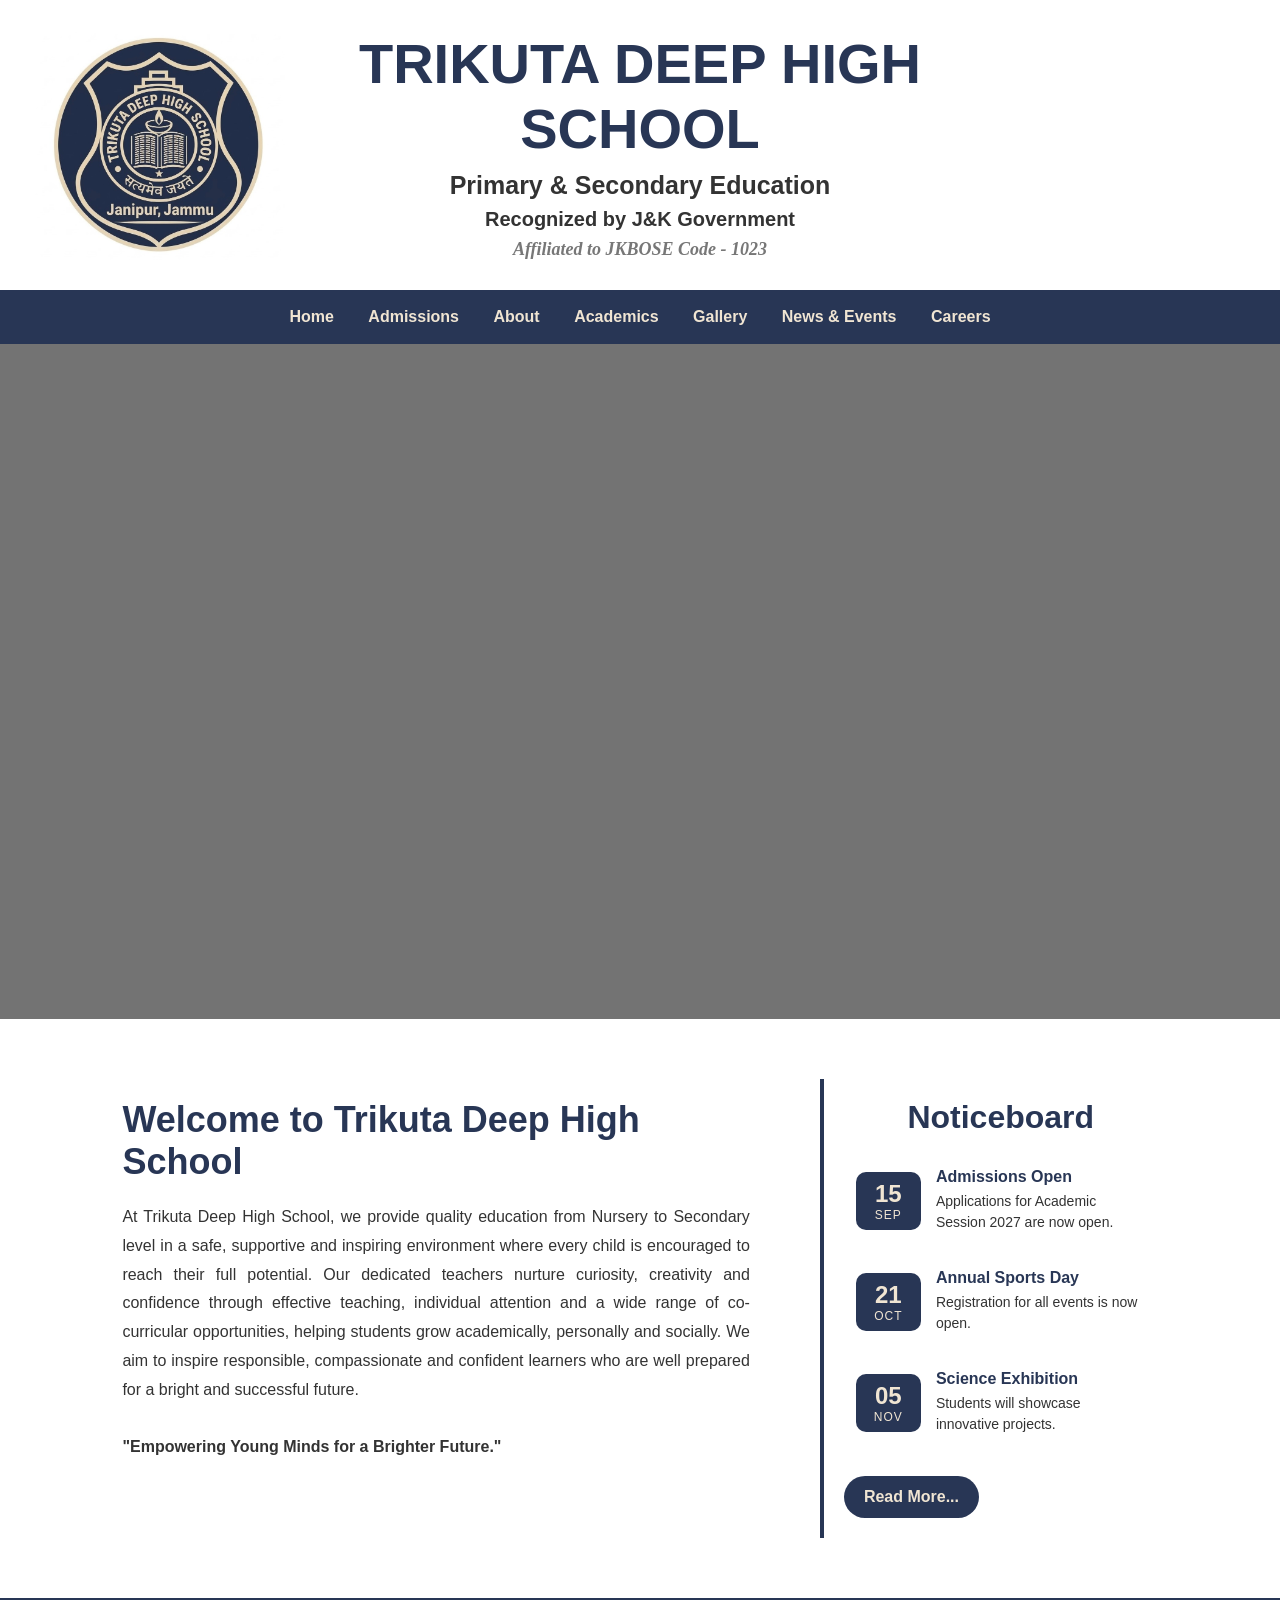
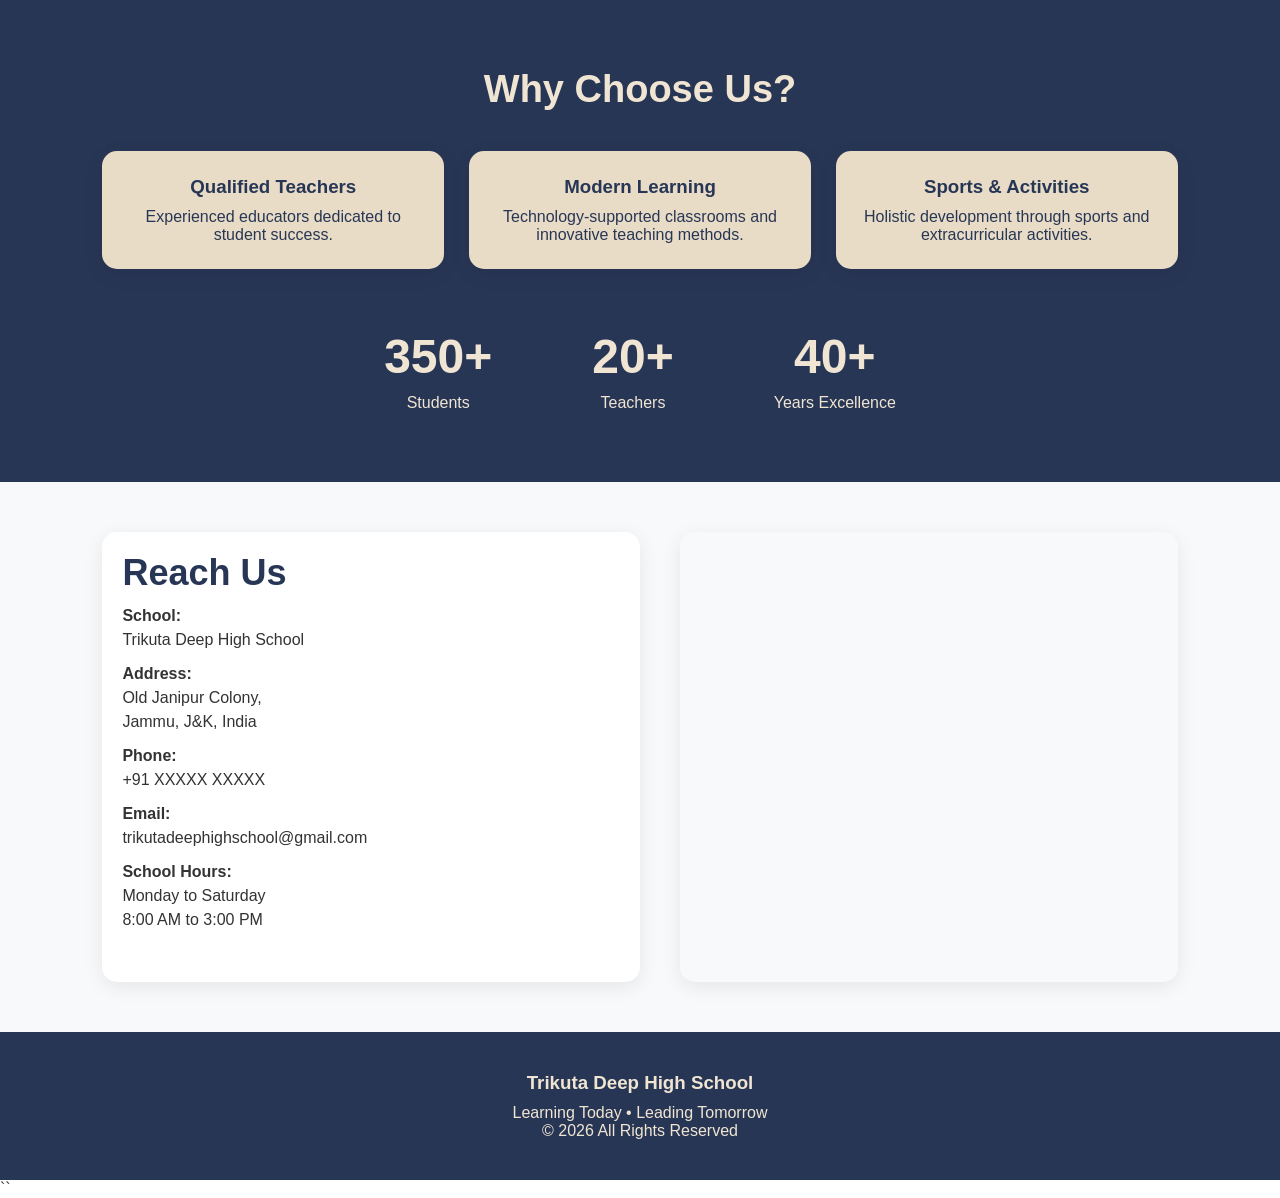
==== commit d8ea5ee1: "Update font sizes and text in school info section" ====
--- a/index.html
+++ b/index.html
@@ -68,7 +68,7 @@
 }
 
 .school-info p{
-    font-size:24px;
+    font-size:25px;
     font-weight:bold;
     margin-bottom:8px;
 }
@@ -560,7 +560,7 @@
         <div class="school-info">
             <h1>TRIKUTA DEEP HIGH SCHOOL</h1>
             <p>Primary & Secondary Education</p>
-            <p style="font-size: 15px;">Recognised by J&K Government</p>
+            <p style="font-size: 20px;">Recognized by J&K Government</p>
             <span class="school-affiliation">Affiliated to JKBOSE Code - 1023</span>
         </div>
 
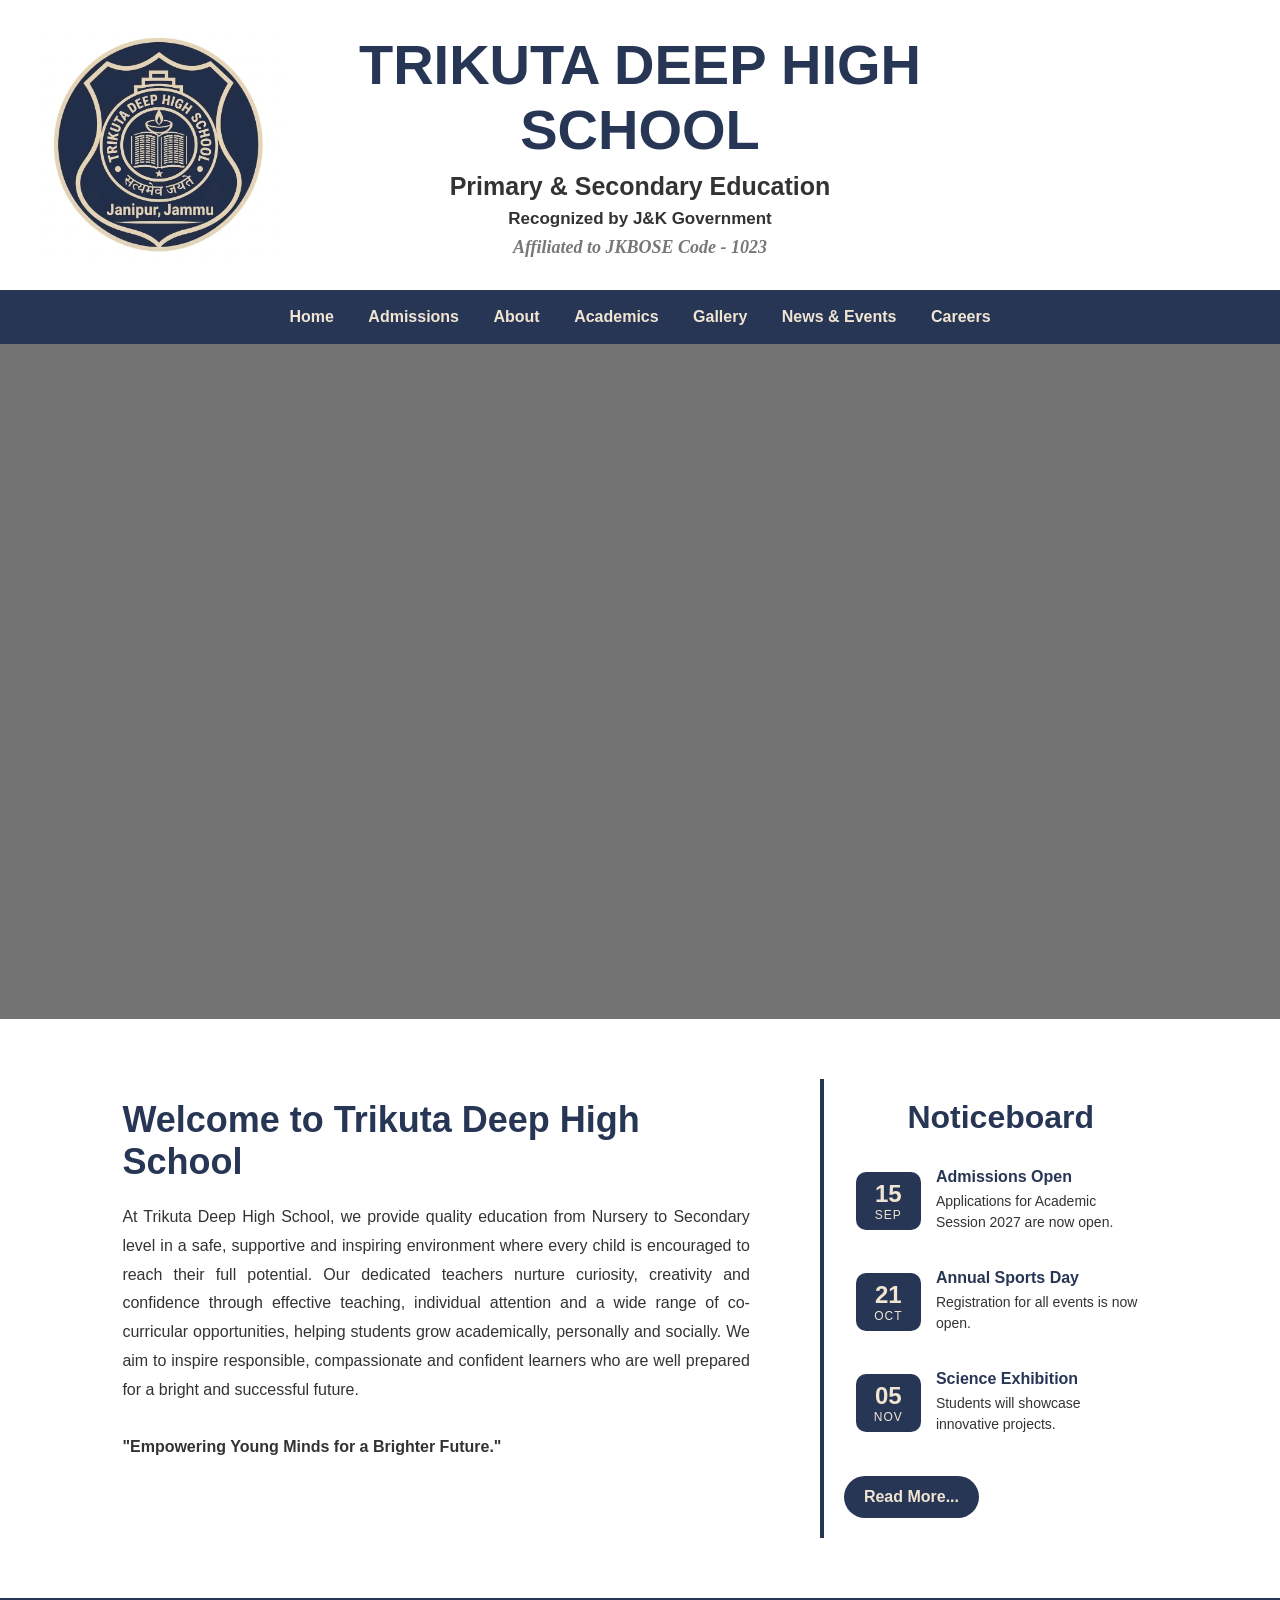
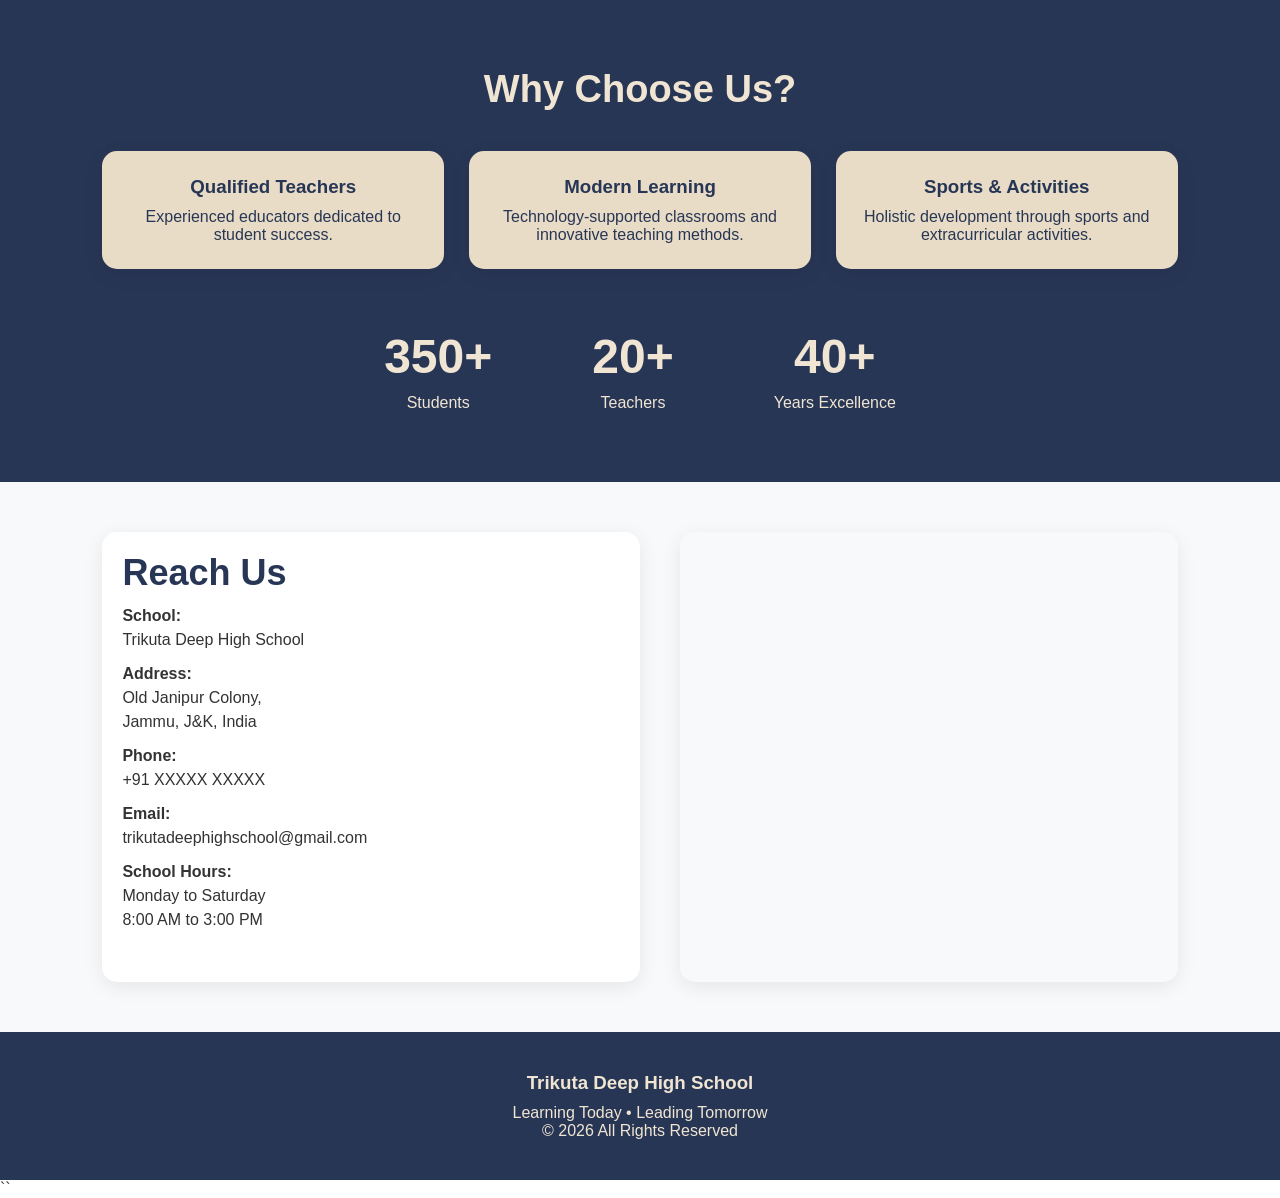
==== commit b8c3abcd: "Change font size of school recognition text" ====
--- a/index.html
+++ b/index.html
@@ -560,7 +560,7 @@
         <div class="school-info">
             <h1>TRIKUTA DEEP HIGH SCHOOL</h1>
             <p>Primary & Secondary Education</p>
-            <p style="font-size: 20px;">Recognized by J&K Government</p>
+            <p style="font-size: 17px;">Recognized by J&K Government</p>
             <span class="school-affiliation">Affiliated to JKBOSE Code - 1023</span>
         </div>
 
